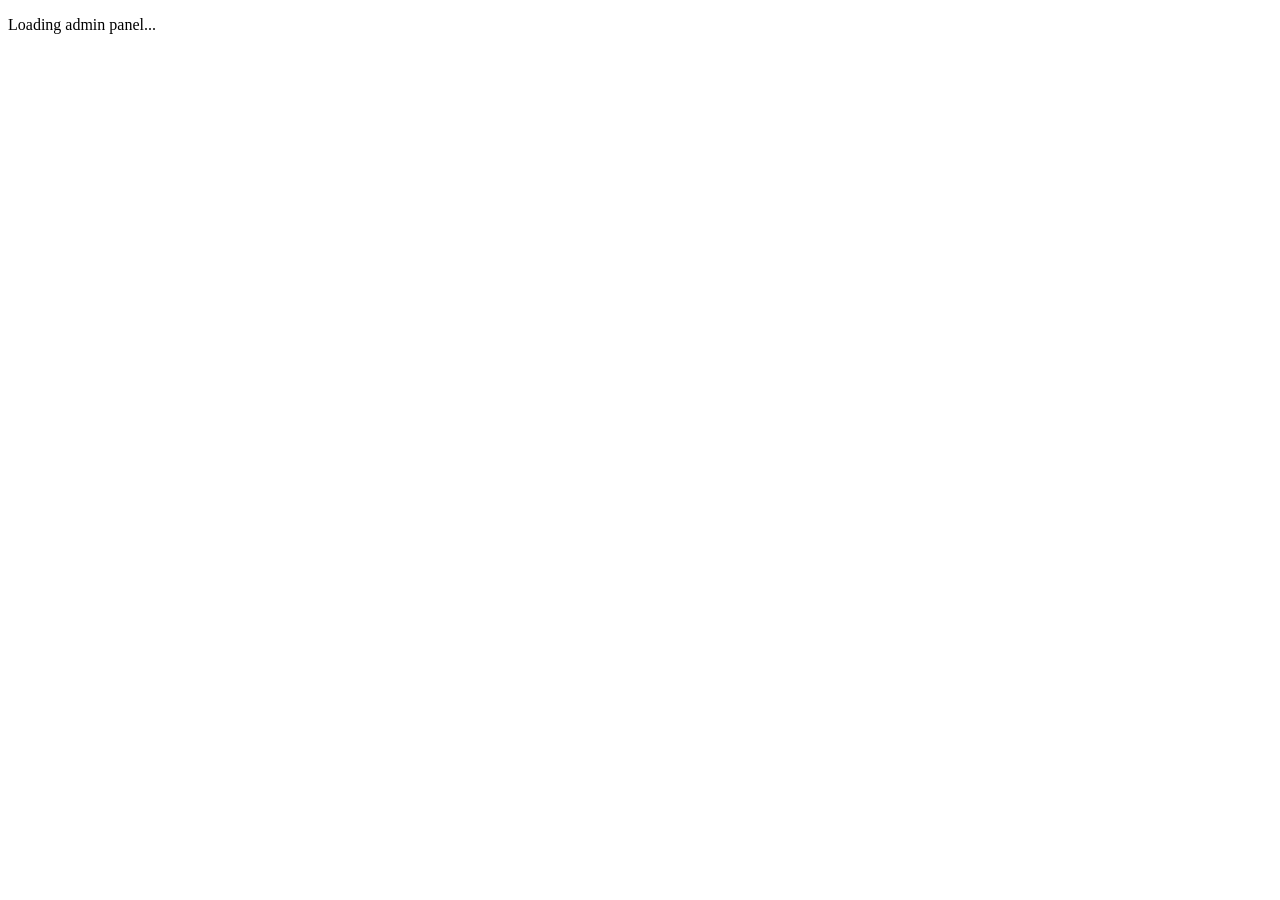
==== admin.html @ 4ca46be7 "Add files via upload" ====
<!DOCTYPE html>
<html lang="en">
<head>
    <meta charset="UTF-8">
    <meta name="viewport" content="width=device-width, initial-scale=1.0">
    <meta name="description" content="UPAY NGO, Nagpur Admin Panel — System Administration">
    <title>Admin Panel — UPAY NGO</title>
    <link rel="stylesheet" href="../css/style.css">
<link rel="icon" type="image/png" href="../assets/upay_logo.png">
</head>
<body>
    <div id="main-content" class="fade-in-up">
        <p style="color:var(--text-muted)">Loading admin panel...</p>
    </div>

    <script src="../js/storage.js"></script>
    <script src="../js/ui.js"></script>
    <script src="../js/app.js"></script>
    <script src="../js/admin.js"></script>
</body>
</html>
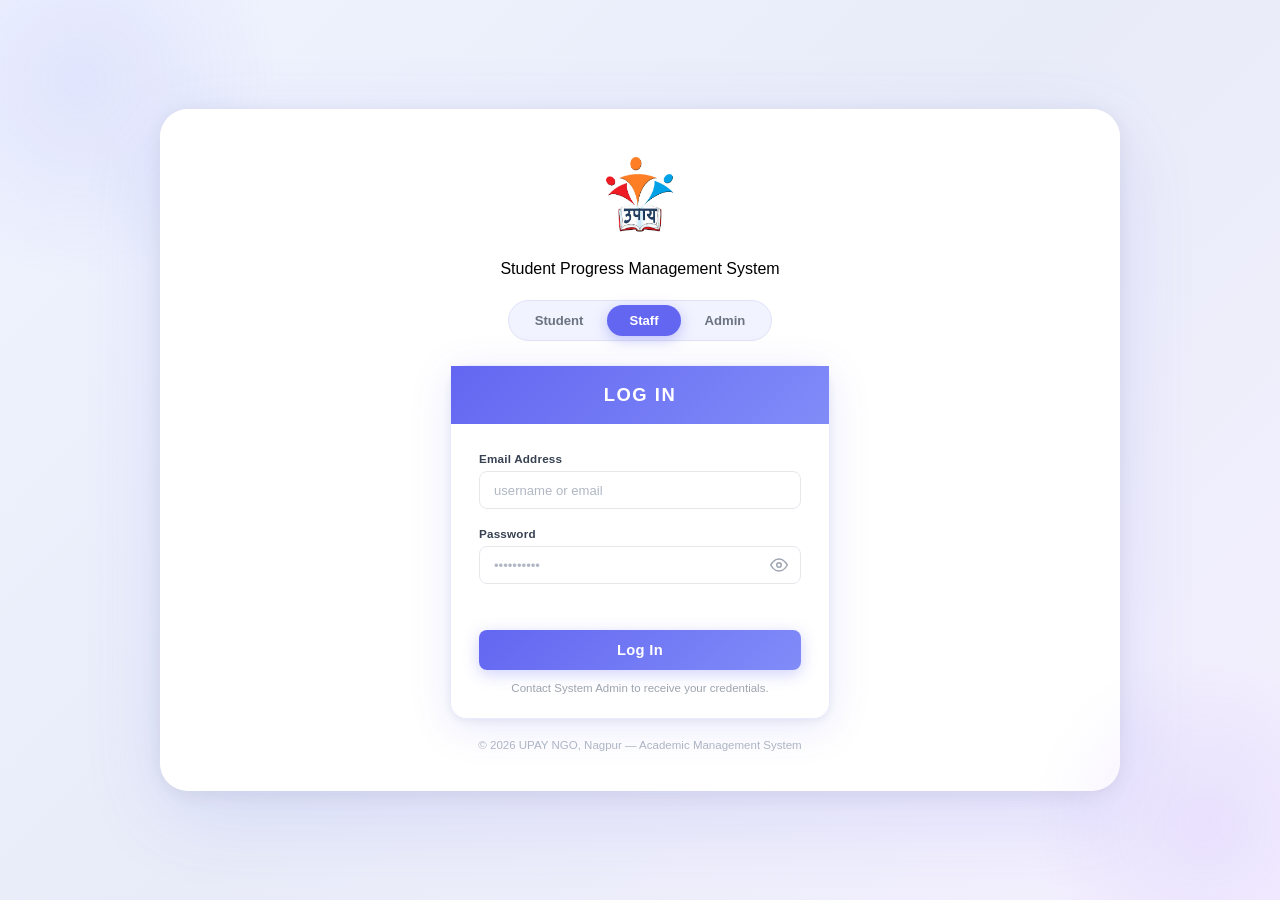
==== commit 92d1c281: "Update" ====
--- a/admin.html
+++ b/admin.html
@@ -1,24 +1,24 @@
-<!DOCTYPE html>
-<html lang="en">
-<head>
-    <meta charset="UTF-8">
-    <meta name="viewport" content="width=device-width, initial-scale=1.0">
-    <meta name="description" content="UPAY NGO, Nagpur Admin Panel — System Administration">
-    <title>Admin Panel — UPAY NGO</title>
-    <link rel="stylesheet" href="../css/style.css">
-<link rel="icon" type="image/png" href="../assets/upay_logo.png">
-</head>
-<body>
-    <div id="main-content" class="fade-in-up">
-        <p style="color:var(--text-muted)">Loading admin panel...</p>
-    </div>
-
-    <script src="../js/storage.js"></script>
-    <script src="../js/ui.js"></script>
-    <script src="../js/app.js"></script>
-    <script src="../js/admin.js"></script>
-</body>
-</html>
+<!DOCTYPE html>
+<html lang="en">
+<head>
+    <meta charset="UTF-8">
+    <meta name="viewport" content="width=device-width, initial-scale=1.0">
+    <meta name="description" content="UPAY NGO, Nagpur Admin Panel — System Administration">
+    <title>Admin Panel — UPAY NGO</title>
+    <link rel="stylesheet" href="css/style.css">
+<link rel="icon" type="image/png" href="assets/upay_logo.png">
+</head>
+<body>
+    <div id="main-content" class="fade-in-up">
+        <p style="color:var(--text-muted)">Loading admin panel...</p>
+    </div>
+
+    <script src="js/storage.js"></script>
+    <script src="js/ui.js"></script>
+    <script src="js/app.js"></script>
+    <script src="js/admin.js"></script>
+</body>
+</html>
 
 
 
--- a/css/style.css
+++ b/css/style.css
@@ -0,0 +1,2339 @@
+@import url('https://fonts.googleapis.com/css2?family=DM+Sans:wght@400;500;600;700&family=Inter:wght@400;500&family=JetBrains+Mono:wght@400;600&display=swap');
+
+:root {
+    --bg-base: #0D1117;
+    --bg-surface: #161B22;
+    --bg-elevated: #1F2937;
+    --border: #30363D;
+    --accent-primary: #3B82F6;
+    --accent-success: #10B981;
+    --accent-warning: #F59E0B;
+    --accent-danger: #EF4444;
+    --accent-purple: #8B5CF6;
+    --text-primary: #F0F6FC;
+    --text-secondary: #8B949E;
+    --text-muted: #484F58;
+    --radius-sm: 6px;
+    --radius-md: 10px;
+    --radius-lg: 16px;
+    --shadow-card: 0 4px 24px rgba(0, 0, 0, 0.4);
+    --transition: all 0.2s ease;
+    --sidebar-width: 240px;
+    --header-height: 60px;
+}
+
+*,
+*::before,
+*::after {
+    box-sizing: border-box;
+    margin: 0;
+    padding: 0;
+}
+
+html {
+    font-size: 15px;
+    scroll-behavior: smooth;
+}
+
+body {
+    font-family: 'Inter', -apple-system, BlinkMacSystemFont, sans-serif;
+    background: var(--bg-base);
+    color: var(--text-primary);
+    line-height: 1.6;
+    min-height: 100vh;
+    overflow-x: hidden;
+}
+
+h1,
+h2,
+h3,
+h4,
+h5,
+h6 {
+    font-family: 'DM Sans', sans-serif;
+    font-weight: 600;
+    line-height: 1.3;
+}
+
+code {
+    font-family: 'JetBrains Mono', monospace;
+    font-size: 0.88em;
+    color: var(--accent-purple);
+}
+
+a {
+    color: var(--accent-primary);
+    text-decoration: none;
+    transition: var(--transition);
+}
+
+a:hover {
+    color: #60a5fa;
+}
+
+img {
+    max-width: 100%;
+}
+
+::-webkit-scrollbar {
+    width: 8px;
+    height: 8px;
+}
+
+::-webkit-scrollbar-track {
+    background: var(--bg-base);
+}
+
+::-webkit-scrollbar-thumb {
+    background: var(--border);
+    border-radius: 4px;
+}
+
+::-webkit-scrollbar-thumb:hover {
+    background: var(--text-muted);
+}
+
+.app-header {
+    position: fixed;
+    top: 0;
+    left: 0;
+    right: 0;
+    z-index: 100;
+    height: var(--header-height);
+    background: var(--bg-surface);
+    border-bottom: 1px solid var(--border);
+    display: flex;
+    align-items: center;
+    justify-content: space-between;
+    padding: 0 20px;
+    gap: 16px;
+}
+
+.header-left {
+    display: flex;
+    align-items: center;
+    gap: 12px;
+}
+
+.header-right {
+    display: flex;
+    align-items: center;
+    gap: 16px;
+}
+
+.header-logo {
+    display: flex;
+    align-items: center;
+    gap: 8px;
+}
+
+.shell-logo-img {
+    height: 32px;
+    width: auto;
+    object-fit: contain;
+}
+
+.logo-text {
+    font-family: 'DM Sans', sans-serif;
+    font-size: 1.1rem;
+    font-weight: 700;
+    color: var(--accent-primary);
+    white-space: nowrap;
+}
+
+.hamburger-btn {
+    display: none;
+    background: none;
+    border: none;
+    color: var(--text-primary);
+    cursor: pointer;
+    width: 36px;
+    height: 36px;
+    border-radius: var(--radius-sm);
+    transition: var(--transition);
+}
+
+.hamburger-btn:hover {
+    background: var(--bg-elevated);
+}
+
+.hamburger-btn svg {
+    width: 22px;
+    height: 22px;
+}
+
+.header-icon-btn {
+    background: none;
+    border: none;
+    color: var(--text-secondary);
+    cursor: pointer;
+    width: 38px;
+    height: 38px;
+    border-radius: var(--radius-sm);
+    display: flex;
+    align-items: center;
+    justify-content: center;
+    position: relative;
+    transition: var(--transition);
+}
+
+.header-icon-btn:hover {
+    background: var(--bg-elevated);
+    color: var(--text-primary);
+}
+
+.header-icon-btn svg {
+    width: 20px;
+    height: 20px;
+}
+
+.notif-dot {
+    position: absolute;
+    top: 6px;
+    right: 6px;
+    width: 8px;
+    height: 8px;
+    background: var(--accent-danger);
+    border-radius: 50%;
+}
+
+.header-user {
+    display: flex;
+    align-items: center;
+    gap: 10px;
+}
+
+.avatar-circle {
+    width: 34px;
+    height: 34px;
+    border-radius: 50%;
+    background: linear-gradient(135deg, var(--accent-primary), var(--accent-purple));
+    display: flex;
+    align-items: center;
+    justify-content: center;
+    font-size: 0.75rem;
+    font-weight: 700;
+    color: #fff;
+    flex-shrink: 0;
+    overflow: hidden;
+}
+
+.avatar-img-round {
+    width: 100%;
+    height: 100%;
+    object-fit: cover;
+}
+
+.header-username {
+    font-weight: 500;
+    font-size: 0.9rem;
+    color: var(--text-primary);
+}
+
+.header-role-badge {
+    font-size: 0.7rem;
+    padding: 2px 8px;
+    border-radius: 12px;
+    background: rgba(59, 130, 246, 0.15);
+    color: var(--accent-primary);
+    font-weight: 600;
+    text-transform: uppercase;
+    letter-spacing: 0.5px;
+}
+
+.btn-logout {
+    display: flex;
+    align-items: center;
+    gap: 6px;
+    background: none;
+    border: 1px solid var(--border);
+    color: var(--text-secondary);
+    padding: 6px 14px;
+    border-radius: var(--radius-sm);
+    cursor: pointer;
+    font-size: 0.85rem;
+    transition: var(--transition);
+}
+
+.btn-logout svg {
+    width: 16px;
+    height: 16px;
+}
+
+.btn-logout:hover {
+    border-color: var(--accent-danger);
+    color: var(--accent-danger);
+    background: rgba(239, 68, 68, 0.1);
+}
+
+.sidebar {
+    position: fixed;
+    top: var(--header-height);
+    left: 0;
+    bottom: 0;
+    width: var(--sidebar-width);
+    background: var(--bg-surface);
+    border-right: 1px solid var(--border);
+    z-index: 90;
+    display: flex;
+    flex-direction: column;
+    transition: width 0.25s ease, transform 0.25s ease;
+    overflow: hidden;
+}
+
+.sidebar-header {
+    padding: 20px 20px 16px;
+    display: flex;
+    align-items: center;
+    gap: 10px;
+    border-bottom: 1px solid var(--border);
+}
+
+.sidebar-header .shell-logo-img {
+    height: 38px;
+}
+
+.sidebar-title {
+    font-family: 'DM Sans', sans-serif;
+    font-size: 1.1rem;
+    font-weight: 700;
+    color: var(--text-primary);
+}
+
+.sidebar-nav {
+    flex: 1;
+    padding: 12px 0;
+    overflow-y: auto;
+}
+
+.nav-item {
+    display: flex;
+    align-items: center;
+    gap: 12px;
+    padding: 11px 20px;
+    color: var(--text-secondary);
+    font-size: 0.9rem;
+    font-weight: 500;
+    border-left: 4px solid transparent;
+    transition: var(--transition);
+    cursor: pointer;
+    text-decoration: none;
+}
+
+.nav-item:hover {
+    background: rgba(59, 130, 246, 0.06);
+    color: var(--text-primary);
+}
+
+.nav-item.active {
+    border-left-color: var(--accent-primary);
+    background: rgba(59, 130, 246, 0.1);
+    color: var(--accent-primary);
+}
+
+.nav-icon {
+    width: 20px;
+    height: 20px;
+    flex-shrink: 0;
+    display: flex;
+}
+
+.nav-icon svg {
+    width: 100%;
+    height: 100%;
+}
+
+.nav-label {
+    white-space: nowrap;
+    overflow: hidden;
+    text-overflow: ellipsis;
+}
+
+.sidebar-footer {
+    padding: 16px 20px;
+    border-top: 1px solid var(--border);
+}
+
+.sidebar-footer-text {
+    font-size: 0.72rem;
+    color: var(--text-muted);
+}
+
+.main-content {
+    margin-left: var(--sidebar-width);
+    margin-top: var(--header-height);
+    padding: 28px 32px;
+    min-height: calc(100vh - var(--header-height));
+    transition: margin-left 0.25s ease;
+}
+
+.btn {
+    display: inline-flex;
+    align-items: center;
+    gap: 8px;
+    padding: 10px 20px;
+    border: none;
+    border-radius: var(--radius-sm);
+    font-family: 'Inter', sans-serif;
+    font-size: 0.88rem;
+    font-weight: 500;
+    cursor: pointer;
+    transition: var(--transition);
+    white-space: nowrap;
+}
+
+.btn svg {
+    width: 16px;
+    height: 16px;
+}
+
+.btn-primary {
+    background: var(--accent-primary);
+    color: #fff;
+}
+
+.btn-primary:hover {
+    background: #2563eb;
+    transform: translateY(-1px);
+    box-shadow: 0 4px 12px rgba(59, 130, 246, 0.3);
+}
+
+.btn-secondary {
+    background: var(--bg-elevated);
+    color: var(--text-primary);
+    border: 1px solid var(--border);
+}
+
+.btn-secondary:hover {
+    background: var(--border);
+}
+
+.btn-success {
+    background: var(--accent-success);
+    color: #fff;
+}
+
+.btn-success:hover {
+    background: #059669;
+}
+
+.btn-danger-outline {
+    background: transparent;
+    border: 1px solid var(--accent-danger);
+    color: var(--accent-danger);
+}
+
+.btn-danger-outline:hover {
+    background: var(--accent-danger);
+    color: #fff;
+}
+
+.btn-danger-solid {
+    background: var(--accent-danger);
+    color: #fff;
+    border: none;
+    padding: 10px 20px;
+    border-radius: var(--radius-sm);
+    cursor: pointer;
+    font-size: 0.88rem;
+    font-weight: 500;
+    transition: var(--transition);
+}
+
+.btn-danger-solid:hover {
+    background: #dc2626;
+}
+
+.btn-sm {
+    padding: 6px 14px;
+    font-size: 0.82rem;
+}
+
+.btn-icon {
+    width: 34px;
+    height: 34px;
+    border: none;
+    border-radius: var(--radius-sm);
+    display: flex;
+    align-items: center;
+    justify-content: center;
+    cursor: pointer;
+    transition: var(--transition);
+    background: transparent;
+}
+
+.btn-icon svg {
+    width: 16px;
+    height: 16px;
+}
+
+.btn-icon-edit {
+    color: var(--accent-primary);
+}
+
+.btn-icon-edit:hover {
+    background: rgba(59, 130, 246, 0.15);
+}
+
+.btn-icon-delete {
+    color: var(--accent-danger);
+}
+
+.btn-icon-delete:hover {
+    background: rgba(239, 68, 68, 0.15);
+}
+
+.form-group {
+    display: flex;
+    flex-direction: column;
+    gap: 6px;
+}
+
+.form-group label {
+    font-size: 0.82rem;
+    font-weight: 500;
+    color: var(--text-secondary);
+}
+
+.required {
+    color: var(--accent-danger);
+}
+
+.form-group input,
+.form-group select,
+.form-group textarea {
+    background: var(--bg-elevated);
+    border: 1px solid var(--border);
+    color: var(--text-primary);
+    padding: 10px 14px;
+    border-radius: var(--radius-sm);
+    font-family: 'Inter', sans-serif;
+    font-size: 0.9rem;
+    transition: var(--transition);
+    outline: none;
+}
+
+.form-group input:focus,
+.form-group select:focus {
+    border-color: var(--accent-primary);
+    box-shadow: 0 0 0 3px rgba(59, 130, 246, 0.2);
+}
+
+.form-group input::placeholder {
+    color: var(--text-muted);
+}
+
+.form-grid {
+    display: grid;
+    grid-template-columns: 1fr 1fr;
+    gap: 16px;
+    margin-bottom: 20px;
+}
+
+.form-grid .full-width {
+    grid-column: span 2;
+}
+
+.input-error {
+    border-color: var(--accent-danger) !important;
+    box-shadow: 0 0 0 3px rgba(239, 68, 68, 0.2) !important;
+}
+
+select {
+    appearance: none;
+    background-image: url("data:image/svg+xml,%3Csvg xmlns='http://www.w3.org/2000/svg' width='12' height='12' viewBox='0 0 12 12'%3E%3Cpath fill='%238B949E' d='M2 4l4 4 4-4'/%3E%3C/svg%3E");
+    background-repeat: no-repeat;
+    background-position: right 12px center;
+    padding-right: 32px;
+    cursor: pointer;
+}
+
+.table-wrapper {
+    overflow-x: auto;
+}
+
+.data-table {
+    width: 100%;
+    border-collapse: collapse;
+    background: var(--bg-surface);
+    border-radius: var(--radius-lg);
+    overflow: hidden;
+    border: 1px solid var(--border);
+}
+
+.data-table thead th {
+    background: var(--bg-elevated);
+    padding: 12px 16px;
+    text-align: left;
+    font-size: 0.78rem;
+    font-weight: 600;
+    text-transform: uppercase;
+    letter-spacing: 0.5px;
+    color: var(--text-secondary);
+    border-bottom: 1px solid var(--border);
+}
+
+.data-table tbody td {
+    padding: 12px 16px;
+    border-bottom: 1px solid var(--border);
+    font-size: 0.9rem;
+    vertical-align: middle;
+}
+
+.data-table tbody tr:nth-child(even) {
+    background: var(--bg-elevated);
+}
+
+.data-table tbody tr:hover {
+    background: rgba(59, 130, 246, 0.08);
+}
+
+.data-table.compact td {
+    padding: 8px 14px;
+    font-size: 0.85rem;
+}
+
+.clickable-row {
+    cursor: pointer;
+}
+
+.actions-cell {
+    display: flex;
+    gap: 4px;
+}
+
+.student-name-cell {
+    display: flex;
+    align-items: center;
+    gap: 10px;
+}
+
+.avatar-sm {
+    width: 30px;
+    height: 30px;
+    border-radius: 50%;
+    flex-shrink: 0;
+    background: linear-gradient(135deg, var(--accent-primary), var(--accent-purple));
+    display: flex;
+    align-items: center;
+    justify-content: center;
+    font-size: 0.72rem;
+    font-weight: 700;
+    color: #fff;
+}
+
+.badge {
+    display: inline-flex;
+    align-items: center;
+    padding: 3px 10px;
+    border-radius: 12px;
+    font-size: 0.75rem;
+    font-weight: 600;
+    letter-spacing: 0.3px;
+}
+
+.badge-success {
+    background: rgba(16, 185, 129, 0.15);
+    color: var(--accent-success);
+}
+
+.badge-primary {
+    background: rgba(59, 130, 246, 0.15);
+    color: var(--accent-primary);
+}
+
+.badge-warning {
+    background: rgba(245, 158, 11, 0.15);
+    color: var(--accent-warning);
+}
+
+.badge-danger {
+    background: rgba(239, 68, 68, 0.15);
+    color: var(--accent-danger);
+}
+
+.badge-info {
+    background: rgba(139, 92, 246, 0.15);
+    color: var(--accent-purple);
+}
+
+.page-header {
+    display: flex;
+    justify-content: space-between;
+    align-items: flex-start;
+    margin-bottom: 24px;
+    flex-wrap: wrap;
+    gap: 16px;
+}
+
+.page-title {
+    font-size: 1.65rem;
+    font-weight: 700;
+    margin-bottom: 2px;
+}
+
+.page-subtitle {
+    font-size: 0.88rem;
+    color: var(--text-secondary);
+}
+
+.filters-bar {
+    display: flex;
+    gap: 12px;
+    margin-bottom: 16px;
+    flex-wrap: wrap;
+    align-items: center;
+}
+
+.filters-bar select {
+    background: var(--bg-elevated);
+    border: 1px solid var(--border);
+    color: var(--text-primary);
+    padding: 10px 36px 10px 14px;
+    border-radius: var(--radius-sm);
+    font-size: 0.88rem;
+    outline: none;
+    cursor: pointer;
+    min-width: 150px;
+    appearance: none;
+    background-image: url("data:image/svg+xml,%3Csvg xmlns='http://www.w3.org/2000/svg' width='12' height='12' viewBox='0 0 12 12'%3E%3Cpath fill='%238B949E' d='M2 4l4 4 4-4'/%3E%3C/svg%3E");
+    background-repeat: no-repeat;
+    background-position: right 12px center;
+}
+
+.search-box {
+    position: relative;
+    flex: 1;
+    min-width: 200px;
+}
+
+.search-box input {
+    width: 100%;
+    padding: 10px 14px 10px 40px;
+    background: var(--bg-elevated);
+    border: 1px solid var(--border);
+    color: var(--text-primary);
+    border-radius: var(--radius-sm);
+    font-size: 0.9rem;
+    outline: none;
+    transition: var(--transition);
+}
+
+.search-box input:focus {
+    border-color: var(--accent-primary);
+    box-shadow: 0 0 0 3px rgba(59, 130, 246, 0.2);
+}
+
+.search-box input::placeholder {
+    color: var(--text-muted);
+}
+
+.search-icon {
+    position: absolute;
+    left: 12px;
+    top: 50%;
+    transform: translateY(-50%);
+    width: 18px;
+    height: 18px;
+    color: var(--text-muted);
+}
+
+.search-icon svg {
+    width: 100%;
+    height: 100%;
+}
+
+.student-count {
+    font-size: 0.82rem;
+    color: var(--text-secondary);
+    margin-bottom: 12px;
+}
+
+.card {
+    background: var(--bg-surface);
+    border: 1px solid var(--border);
+    border-radius: var(--radius-lg);
+    box-shadow: var(--shadow-card);
+    padding: 20px;
+}
+
+.stats-grid {
+    display: grid;
+    grid-template-columns: repeat(4, 1fr);
+    gap: 20px;
+    margin-bottom: 28px;
+}
+
+.stat-card {
+    background: var(--bg-surface);
+    border: 1px solid var(--border);
+    border-radius: var(--radius-lg);
+    padding: 22px;
+    box-shadow: var(--shadow-card);
+    transition: var(--transition);
+    position: relative;
+    overflow: hidden;
+}
+
+.stat-card:hover {
+    transform: translateY(-2px);
+    box-shadow: 0 8px 32px rgba(0, 0, 0, 0.5);
+}
+
+.stat-card::before {
+    content: '';
+    position: absolute;
+    top: 0;
+    left: 0;
+    right: 0;
+    height: 3px;
+}
+
+.stat-card.blue::before {
+    background: var(--accent-primary);
+}
+
+.stat-card.purple::before {
+    background: var(--accent-purple);
+}
+
+.stat-card.green::before {
+    background: var(--accent-success);
+}
+
+.stat-card.amber::before {
+    background: var(--accent-warning);
+}
+
+.stat-icon {
+    width: 42px;
+    height: 42px;
+    border-radius: var(--radius-md);
+    display: flex;
+    align-items: center;
+    justify-content: center;
+    margin-bottom: 14px;
+}
+
+.stat-icon svg {
+    width: 22px;
+    height: 22px;
+}
+
+.stat-card.blue .stat-icon {
+    background: rgba(59, 130, 246, 0.12);
+    color: var(--accent-primary);
+}
+
+.stat-card.purple .stat-icon {
+    background: rgba(139, 92, 246, 0.12);
+    color: var(--accent-purple);
+}
+
+.stat-card.green .stat-icon {
+    background: rgba(16, 185, 129, 0.12);
+    color: var(--accent-success);
+}
+
+.stat-card.amber .stat-icon {
+    background: rgba(245, 158, 11, 0.12);
+    color: var(--accent-warning);
+}
+
+.stat-label {
+    font-size: 0.78rem;
+    color: var(--text-secondary);
+    text-transform: uppercase;
+    letter-spacing: 0.5px;
+    font-weight: 500;
+}
+
+.stat-value {
+    font-size: 1.8rem;
+    font-weight: 700;
+    font-family: 'DM Sans', sans-serif;
+    margin: 4px 0;
+}
+
+.charts-grid {
+    display: grid;
+    grid-template-columns: 1fr 1fr;
+    gap: 20px;
+    margin-bottom: 28px;
+}
+
+.chart-card {
+    background: var(--bg-surface);
+    border: 1px solid var(--border);
+    border-radius: var(--radius-lg);
+    padding: 20px;
+    box-shadow: var(--shadow-card);
+}
+
+.chart-card h3 {
+    font-size: 1rem;
+    margin-bottom: 16px;
+    font-weight: 600;
+}
+
+.chart-container {
+    position: relative;
+    width: 100%;
+}
+
+.chart-container canvas {
+    max-height: 280px;
+}
+
+.dashboard-bottom {
+    display: grid;
+    grid-template-columns: 1.3fr 1fr;
+    gap: 20px;
+}
+
+.section-title {
+    font-size: 1.05rem;
+    font-weight: 600;
+    margin-bottom: 16px;
+}
+
+.activity-list {
+    list-style: none;
+}
+
+.activity-item {
+    display: flex;
+    gap: 12px;
+    padding: 10px 0;
+    border-bottom: 1px solid var(--border);
+    font-size: 0.88rem;
+}
+
+.activity-item:last-child {
+    border-bottom: none;
+}
+
+.activity-dot {
+    width: 8px;
+    height: 8px;
+    border-radius: 50%;
+    background: var(--accent-primary);
+    margin-top: 7px;
+    flex-shrink: 0;
+}
+
+.activity-msg {
+    color: var(--text-primary);
+    flex: 1;
+}
+
+.activity-time {
+    color: var(--text-muted);
+    font-size: 0.78rem;
+    white-space: nowrap;
+}
+
+.modal-overlay {
+    position: fixed;
+    inset: 0;
+    z-index: 200;
+    background: rgba(0, 0, 0, 0.6);
+    backdrop-filter: blur(4px);
+    display: flex;
+    align-items: center;
+    justify-content: center;
+    opacity: 0;
+    transition: opacity 0.2s ease;
+    padding: 20px;
+}
+
+.modal-overlay.show {
+    opacity: 1;
+}
+
+.modal {
+    background: var(--bg-surface);
+    border: 1px solid var(--border);
+    border-radius: var(--radius-lg);
+    width: 100%;
+    max-width: 560px;
+    max-height: 90vh;
+    overflow-y: auto;
+    box-shadow: 0 24px 64px rgba(0, 0, 0, 0.5);
+    transform: translateY(20px);
+    transition: transform 0.25s ease;
+}
+
+.modal-overlay.show .modal {
+    transform: translateY(0);
+}
+
+.modal-header {
+    display: flex;
+    justify-content: space-between;
+    align-items: center;
+    padding: 20px 24px;
+    border-bottom: 1px solid var(--border);
+}
+
+.modal-title {
+    font-size: 1.1rem;
+    font-weight: 600;
+}
+
+.modal-close-btn {
+    width: 32px;
+    height: 32px;
+    border: none;
+    background: none;
+    color: var(--text-secondary);
+    cursor: pointer;
+    border-radius: var(--radius-sm);
+    display: flex;
+    align-items: center;
+    justify-content: center;
+    transition: var(--transition);
+}
+
+.modal-close-btn:hover {
+    background: var(--bg-elevated);
+    color: var(--text-primary);
+}
+
+.modal-close-btn svg {
+    width: 18px;
+    height: 18px;
+}
+
+.modal-body {
+    padding: 24px;
+}
+
+.modal-actions {
+    display: flex;
+    justify-content: flex-end;
+    gap: 10px;
+    margin-top: 20px;
+    padding-top: 16px;
+    border-top: 1px solid var(--border);
+}
+
+.toast-container {
+    position: fixed;
+    top: 76px;
+    right: 20px;
+    z-index: 300;
+    display: flex;
+    flex-direction: column;
+    gap: 8px;
+}
+
+.toast {
+    display: flex;
+    align-items: center;
+    gap: 10px;
+    padding: 12px 20px;
+    border-radius: var(--radius-md);
+    background: var(--bg-elevated);
+    border: 1px solid var(--border);
+    box-shadow: 0 8px 24px rgba(0, 0, 0, 0.3);
+    font-size: 0.88rem;
+    min-width: 280px;
+    transform: translateX(120%);
+    transition: transform 0.3s ease, opacity 0.3s ease;
+    opacity: 0;
+}
+
+.toast.show {
+    transform: translateX(0);
+    opacity: 1;
+}
+
+.toast.hide {
+    transform: translateX(120%);
+    opacity: 0;
+}
+
+.toast-icon {
+    width: 20px;
+    height: 20px;
+    flex-shrink: 0;
+}
+
+.toast-icon svg {
+    width: 100%;
+    height: 100%;
+}
+
+.toast-success {
+    border-left: 4px solid var(--accent-success);
+}
+
+.toast-success .toast-icon {
+    color: var(--accent-success);
+}
+
+.toast-error {
+    border-left: 4px solid var(--accent-danger);
+}
+
+.toast-error .toast-icon {
+    color: var(--accent-danger);
+}
+
+.toast-warning {
+    border-left: 4px solid var(--accent-warning);
+}
+
+.toast-warning .toast-icon {
+    color: var(--accent-warning);
+}
+
+.toast-info {
+    border-left: 4px solid var(--accent-primary);
+}
+
+.toast-info .toast-icon {
+    color: var(--accent-primary);
+}
+
+
+.login-wrapper {
+    min-height: 100vh;
+    display: flex;
+    background: #e5e7eb;
+    align-items: center;
+    justify-content: center;
+    padding: 20px;
+}
+
+.login-split {
+    display: flex;
+    width: 100%;
+    max-width: 1100px;
+    background: #fff;
+    border-radius: 20px;
+    box-shadow: 0 10px 40px rgba(0, 0, 0, 0.1);
+    overflow: hidden;
+    min-height: 600px;
+}
+
+.login-left {
+    flex: 1;
+    background: #f3f4f6;
+    display: flex;
+    align-items: center;
+    justify-content: center;
+    border-right: 1px solid #e5e7eb;
+}
+
+.login-left img {
+    width: 100%;
+    height: 100%;
+    object-fit: cover;
+}
+
+.login-right {
+    flex: 1;
+    display: flex;
+    flex-direction: column;
+    padding: 40px;
+    background: #fff;
+    align-items: center;
+    justify-content: center;
+}
+
+.login-branding {
+    text-align: center;
+    margin-bottom: 30px;
+}
+
+.login-branding h1 {
+    font-size: 1.5rem;
+    color: #4f46e5;
+    font-family: 'DM Sans', sans-serif;
+    margin-bottom: 4px;
+}
+
+.login-branding p {
+    font-size: 0.9rem;
+    color: #6b7280;
+}
+
+.role-tabs-container {
+    display: flex;
+    justify-content: center;
+    margin-bottom: 24px;
+}
+
+.role-tabs {
+    display: inline-flex;
+    background: #fff;
+    border-radius: 30px;
+    border: 1px solid #e5e7eb;
+    overflow: hidden;
+}
+
+.role-tab {
+    padding: 8px 24px;
+    background: transparent;
+    border: none;
+    cursor: pointer;
+    font-size: 0.88rem;
+    font-weight: 600;
+    color: #6b7280;
+    transition: all 0.3s ease;
+    border-radius: 30px;
+    margin: 2px;
+}
+
+.role-tab.active {
+    background: #4f46e5;
+    color: #fff;
+}
+
+.login-card {
+    width: 100%;
+    max-width: 400px;
+    border-radius: 12px;
+    border: 1px solid #e5e7eb;
+    box-shadow: 0 4px 12px rgba(0, 0, 0, 0.05);
+    overflow: hidden;
+    background: #fff;
+}
+
+.login-card-header {
+    background: #4f46e5;
+    color: #fff;
+    padding: 16px;
+    text-align: center;
+}
+
+.login-card-header h2 {
+    margin: 0;
+    font-size: 1.1rem;
+    font-weight: 600;
+    letter-spacing: 0.5px;
+}
+
+.login-card-body {
+    padding: 30px 24px;
+}
+
+.form-group-custom {
+    margin-bottom: 16px;
+    display: flex;
+    flex-direction: column;
+    gap: 6px;
+}
+
+.form-group-custom label {
+    font-size: 0.8rem;
+    color: #4f46e5;
+    font-weight: 500;
+}
+
+.form-group-custom input,
+.form-group-custom select {
+    width: 100%;
+    padding: 10px 14px;
+    border: 1px solid #c7d2fe;
+    border-radius: 6px;
+    font-size: 0.9rem;
+    color: #1f2937;
+    outline: none;
+    transition: all 0.2s;
+    background: #fff;
+}
+
+.form-group-custom input:focus,
+.form-group-custom select:focus {
+    border-color: #4f46e5;
+    box-shadow: 0 0 0 2px rgba(79, 70, 229, 0.1);
+}
+
+.password-wrapper {
+    position: relative;
+}
+
+.toggle-password-custom {
+    position: absolute;
+    right: 12px;
+    top: 50%;
+    transform: translateY(-50%);
+    background: none;
+    border: none;
+    color: #9ca3af;
+    cursor: pointer;
+    width: 18px;
+    height: 18px;
+}
+
+.toggle-password-custom svg {
+    width: 100%;
+    height: 100%;
+}
+
+.forgot-link {
+    text-align: left;
+    margin-bottom: 20px;
+}
+
+.forgot-link a {
+    font-size: 0.75rem;
+    color: #4f46e5;
+    font-weight: 500;
+}
+
+.login-btn-custom {
+    width: 100%;
+    padding: 12px;
+    background: #4f46e5;
+    color: #fff;
+    border: none;
+    border-radius: 6px;
+    font-size: 0.95rem;
+    font-weight: 600;
+    cursor: pointer;
+    transition: all 0.2s;
+}
+
+.login-btn-custom:hover {
+    background: #4338ca;
+}
+
+.login-error {
+    color: #ef4444;
+    font-size: 0.82rem;
+    text-align: center;
+    margin-bottom: 12px;
+    min-height: 18px;
+}
+
+.login-footer {
+    text-align: center;
+    margin-top: 30px;
+    font-size: 0.75rem;
+    color: #9ca3af;
+}
+
+.form-row-custom {
+    display: flex;
+    gap: 10px;
+}
+
+.form-row-custom select {
+    flex: 1;
+}
+
+.student-login-info {
+    font-size: 0.8rem;
+    color: #6b7280;
+    margin-bottom: 16px;
+    text-align: center;
+}
+
+.login-hint {
+    text-align: center;
+    font-size: 0.75rem;
+    color: #9ca3af;
+    margin-top: 12px;
+}
+
+.login-hint code {
+    background: #f3f4f6;
+    padding: 2px 6px;
+    border-radius: 4px;
+    color: #4f46e5;
+}
+
+@keyframes shake {
+
+    0%,
+    100% {
+        transform: translateX(0);
+    }
+
+    20%,
+    60% {
+        transform: translateX(-6px);
+    }
+
+    40%,
+    80% {
+        transform: translateX(6px);
+    }
+}
+
+.login-card.shake {
+    animation: shake 0.4s ease;
+}
+
+@media (max-width: 800px) {
+    .login-split {
+        flex-direction: column;
+    }
+
+    .login-left {
+        display: none;
+    }
+
+    .login-right {
+        padding: 20px;
+    }
+}
+
+.tab-bar {
+    display: flex;
+    gap: 0;
+    margin-bottom: 20px;
+    border-bottom: 2px solid var(--border);
+}
+
+.tab-btn {
+    padding: 10px 20px;
+    background: none;
+    border: none;
+    border-bottom: 2px solid transparent;
+    color: var(--text-secondary);
+    font-size: 0.9rem;
+    font-weight: 500;
+    cursor: pointer;
+    transition: var(--transition);
+    margin-bottom: -2px;
+    font-family: 'Inter', sans-serif;
+}
+
+.tab-btn:hover {
+    color: var(--text-primary);
+}
+
+.tab-btn.active {
+    color: var(--accent-primary);
+    border-bottom-color: var(--accent-primary);
+}
+
+.attendance-controls {
+    margin-bottom: 20px;
+}
+
+.controls-row {
+    display: flex;
+    gap: 16px;
+    align-items: flex-end;
+    flex-wrap: wrap;
+}
+
+.controls-row .form-group {
+    min-width: 140px;
+}
+
+.controls-row .form-group input,
+.controls-row .form-group select {
+    background: var(--bg-elevated);
+    border: 1px solid var(--border);
+    color: var(--text-primary);
+    padding: 10px 14px;
+    border-radius: var(--radius-sm);
+    font-size: 0.9rem;
+    outline: none;
+    width: 100%;
+}
+
+.attendance-actions {
+    display: flex;
+    justify-content: space-between;
+    align-items: center;
+    margin-bottom: 16px;
+    flex-wrap: wrap;
+    gap: 12px;
+}
+
+.att-stats {
+    display: flex;
+    gap: 16px;
+}
+
+.att-stat {
+    font-size: 0.88rem;
+    font-weight: 500;
+}
+
+.att-stat.present {
+    color: var(--accent-success);
+}
+
+.att-stat.absent {
+    color: var(--accent-danger);
+}
+
+.att-stat.total {
+    color: var(--text-secondary);
+}
+
+.att-bulk-actions {
+    display: flex;
+    gap: 8px;
+    flex-wrap: wrap;
+}
+
+.status-toggle {
+    padding: 6px 16px;
+    border-radius: 20px;
+    border: none;
+    font-size: 0.82rem;
+    font-weight: 600;
+    cursor: pointer;
+    transition: var(--transition);
+}
+
+.status-present {
+    background: rgba(16, 185, 129, 0.15);
+    color: var(--accent-success);
+}
+
+.status-present:hover {
+    background: rgba(16, 185, 129, 0.25);
+}
+
+.status-absent {
+    background: rgba(239, 68, 68, 0.15);
+    color: var(--accent-danger);
+}
+
+.status-absent:hover {
+    background: rgba(239, 68, 68, 0.25);
+}
+
+.status-pill {
+    padding: 3px 12px;
+    border-radius: 12px;
+    font-size: 0.78rem;
+    font-weight: 600;
+}
+
+.history-list {
+    display: flex;
+    flex-direction: column;
+    gap: 8px;
+}
+
+.accordion-item {
+    overflow: hidden;
+}
+
+.accordion-header {
+    display: flex;
+    justify-content: space-between;
+    align-items: center;
+    padding: 14px 20px;
+    cursor: pointer;
+    transition: var(--transition);
+}
+
+.accordion-header:hover {
+    background: rgba(59, 130, 246, 0.05);
+}
+
+.acc-info {
+    display: flex;
+    align-items: center;
+    gap: 12px;
+}
+
+.acc-stats {
+    display: flex;
+    align-items: center;
+    gap: 12px;
+    font-size: 0.85rem;
+    color: var(--text-secondary);
+}
+
+.acc-arrow {
+    transition: transform 0.2s ease;
+}
+
+.accordion-body {
+    padding: 0 20px 16px;
+}
+
+.progress-bar-mini {
+    width: 80px;
+    height: 6px;
+    background: var(--bg-elevated);
+    border-radius: 3px;
+    overflow: hidden;
+}
+
+.progress-fill {
+    height: 100%;
+    border-radius: 3px;
+    transition: width 0.3s ease;
+}
+
+.progress-bar-lg {
+    width: 100%;
+    height: 10px;
+    background: var(--bg-elevated);
+    border-radius: 5px;
+    overflow: hidden;
+}
+
+.pct-cell {
+    display: flex;
+    align-items: center;
+    gap: 10px;
+}
+
+
+.subjects-section {
+    margin-bottom: 16px;
+}
+
+.subjects-header {
+    display: flex;
+    justify-content: space-between;
+    align-items: center;
+    margin-bottom: 12px;
+}
+
+.subjects-header h4 {
+    font-size: 0.95rem;
+}
+
+.subjects-table-header {
+    display: grid;
+    grid-template-columns: 1fr 100px 100px 40px;
+    gap: 8px;
+    padding: 8px 0;
+    font-size: 0.78rem;
+    color: var(--text-secondary);
+    text-transform: uppercase;
+    letter-spacing: 0.5px;
+    font-weight: 600;
+}
+
+.subject-row {
+    display: grid;
+    grid-template-columns: 1fr 100px 100px 40px;
+    gap: 8px;
+    margin-bottom: 8px;
+    align-items: center;
+}
+
+.subject-row input {
+    background: var(--bg-elevated);
+    border: 1px solid var(--border);
+    color: var(--text-primary);
+    padding: 8px 12px;
+    border-radius: var(--radius-sm);
+    font-size: 0.88rem;
+    outline: none;
+    transition: var(--transition);
+    font-family: 'Inter', sans-serif;
+}
+
+.subject-row input:focus {
+    border-color: var(--accent-primary);
+}
+
+.calc-panel {
+    display: flex;
+    gap: 24px;
+    padding: 16px 20px;
+    background: var(--bg-elevated);
+    border-radius: var(--radius-md);
+    margin-top: 16px;
+    align-items: center;
+    justify-content: center;
+}
+
+.calc-item {
+    display: flex;
+    flex-direction: column;
+    align-items: center;
+    gap: 4px;
+}
+
+.calc-label {
+    font-size: 0.75rem;
+    color: var(--text-secondary);
+    text-transform: uppercase;
+    letter-spacing: 0.5px;
+}
+
+.calc-value {
+    font-size: 1rem;
+    font-weight: 600;
+    font-family: 'JetBrains Mono', monospace;
+}
+
+.calc-big {
+    font-size: 1.5rem;
+    color: var(--accent-primary);
+}
+
+.calc-highlight {
+    padding: 0 24px;
+    border-left: 1px solid var(--border);
+    border-right: 1px solid var(--border);
+}
+
+.reports-layout {
+    display: grid;
+    grid-template-columns: 1fr 2fr;
+    gap: 24px;
+    min-height: calc(100vh - var(--header-height) - 120px);
+}
+
+.student-list-panel {
+    background: var(--bg-surface);
+    border: 1px solid var(--border);
+    border-radius: var(--radius-lg);
+    padding: 20px;
+    overflow-y: auto;
+    max-height: calc(100vh - var(--header-height) - 120px);
+}
+
+.student-list-panel h3 {
+    font-size: 1rem;
+    margin-bottom: 12px;
+}
+
+.student-list-search {
+    width: 100%;
+    padding: 10px 14px;
+    background: var(--bg-elevated);
+    border: 1px solid var(--border);
+    color: var(--text-primary);
+    border-radius: var(--radius-sm);
+    font-size: 0.88rem;
+    outline: none;
+    margin-bottom: 12px;
+}
+
+.student-list-search:focus {
+    border-color: var(--accent-primary);
+}
+
+.student-list {
+    list-style: none;
+}
+
+.student-list-item {
+    display: flex;
+    align-items: center;
+    gap: 10px;
+    padding: 10px 12px;
+    border-radius: var(--radius-sm);
+    cursor: pointer;
+    transition: var(--transition);
+    margin-bottom: 2px;
+}
+
+.student-list-item:hover {
+    background: rgba(59, 130, 246, 0.08);
+}
+
+.student-list-item.active {
+    background: rgba(59, 130, 246, 0.15);
+    color: var(--accent-primary);
+}
+
+.student-list-item .meta {
+    font-size: 0.78rem;
+    color: var(--text-secondary);
+}
+
+.report-panel {
+    background: var(--bg-surface);
+    border: 1px solid var(--border);
+    border-radius: var(--radius-lg);
+    padding: 32px;
+    overflow-y: auto;
+    max-height: calc(100vh - var(--header-height) - 120px);
+}
+
+.report-card {
+    max-width: 800px;
+    margin: 0 auto;
+}
+
+.report-header {
+    text-align: center;
+    margin-bottom: 28px;
+    padding-bottom: 20px;
+    border-bottom: 2px solid var(--border);
+}
+
+.report-school-name {
+    font-size: 1.5rem;
+    font-weight: 700;
+    color: var(--accent-primary);
+    margin-bottom: 4px;
+}
+
+.report-school-sub {
+    font-size: 0.82rem;
+    color: var(--text-secondary);
+    margin-bottom: 16px;
+}
+
+.report-student-info {
+    display: flex;
+    align-items: center;
+    gap: 20px;
+    justify-content: center;
+    flex-wrap: wrap;
+}
+
+.report-avatar {
+    width: 64px;
+    height: 64px;
+    border-radius: 50%;
+    background: linear-gradient(135deg, var(--accent-primary), var(--accent-purple));
+    display: flex;
+    align-items: center;
+    justify-content: center;
+    font-size: 1.3rem;
+    font-weight: 700;
+    color: #fff;
+}
+
+.report-details {
+    text-align: left;
+}
+
+.report-details h2 {
+    font-size: 1.2rem;
+    margin-bottom: 4px;
+}
+
+.report-details-grid {
+    display: flex;
+    gap: 20px;
+    flex-wrap: wrap;
+    font-size: 0.85rem;
+    color: var(--text-secondary);
+}
+
+.report-section {
+    margin-bottom: 28px;
+}
+
+.report-section-title {
+    font-size: 1.05rem;
+    font-weight: 600;
+    margin-bottom: 14px;
+    padding-bottom: 8px;
+    border-bottom: 1px solid var(--border);
+    display: flex;
+    align-items: center;
+    gap: 8px;
+}
+
+.report-summary-grid {
+    display: grid;
+    grid-template-columns: repeat(auto-fit, minmax(150px, 1fr));
+    gap: 16px;
+}
+
+.report-summary-card {
+    text-align: center;
+    padding: 18px;
+    background: var(--bg-elevated);
+    border-radius: var(--radius-md);
+    border: 1px solid var(--border);
+}
+
+.report-summary-card .value {
+    font-size: 1.6rem;
+    font-weight: 700;
+    margin-bottom: 2px;
+}
+
+.report-summary-card .label {
+    font-size: 0.78rem;
+    color: var(--text-secondary);
+    text-transform: uppercase;
+    letter-spacing: 0.5px;
+}
+
+.report-remarks {
+    padding: 16px 20px;
+    background: var(--bg-elevated);
+    border-radius: var(--radius-md);
+    border-left: 4px solid var(--accent-primary);
+    font-style: italic;
+    color: var(--text-secondary);
+    font-size: 0.92rem;
+}
+
+.report-placeholder {
+    text-align: center;
+    padding: 60px 20px;
+    color: var(--text-secondary);
+}
+
+.report-placeholder svg {
+    width: 64px;
+    height: 64px;
+    margin-bottom: 16px;
+    color: var(--text-muted);
+}
+
+.empty-state {
+    text-align: center;
+    padding: 60px 20px;
+}
+
+.empty-icon {
+    width: 64px;
+    height: 64px;
+    margin: 0 auto 16px;
+    color: var(--text-muted);
+}
+
+.empty-icon svg {
+    width: 100%;
+    height: 100%;
+}
+
+.empty-state h3 {
+    margin-bottom: 8px;
+    color: var(--text-secondary);
+}
+
+.empty-state p {
+    color: var(--text-muted);
+    margin-bottom: 20px;
+    font-size: 0.9rem;
+}
+
+.settings-grid {
+    display: grid;
+    grid-template-columns: 1fr 1fr;
+    gap: 20px;
+}
+
+.settings-card {
+    display: flex;
+    flex-direction: column;
+}
+
+.settings-stats {
+    display: flex;
+    flex-direction: column;
+    gap: 0;
+}
+
+.settings-stat-item {
+    display: flex;
+    justify-content: space-between;
+    align-items: center;
+    padding: 12px 0;
+    border-bottom: 1px solid var(--border);
+}
+
+.settings-stat-item:last-child {
+    border-bottom: none;
+}
+
+.settings-stat-label {
+    color: var(--text-secondary);
+    font-size: 0.88rem;
+}
+
+.settings-stat-value {
+    font-weight: 600;
+    font-family: 'JetBrains Mono', monospace;
+    font-size: 0.95rem;
+}
+
+.settings-actions {
+    display: flex;
+    gap: 10px;
+    flex-wrap: wrap;
+    margin-bottom: 12px;
+}
+
+.settings-note {
+    display: flex;
+    align-items: flex-start;
+    gap: 8px;
+    padding: 10px 14px;
+    background: rgba(245, 158, 11, 0.06);
+    border: 1px solid rgba(245, 158, 11, 0.2);
+    border-radius: var(--radius-sm);
+    font-size: 0.82rem;
+    color: var(--text-secondary);
+    line-height: 1.5;
+    margin-top: 4px;
+}
+
+.credentials-display {
+    display: flex;
+    flex-direction: column;
+    gap: 10px;
+}
+
+.credential-row {
+    display: flex;
+    align-items: center;
+    gap: 12px;
+    padding: 10px 14px;
+    background: var(--bg-elevated);
+    border-radius: var(--radius-sm);
+    font-size: 0.88rem;
+}
+
+.credential-row code {
+    background: rgba(139, 92, 246, 0.1);
+    padding: 2px 6px;
+    border-radius: 3px;
+}
+
+.text-success {
+    color: var(--accent-success);
+}
+
+.text-danger {
+    color: var(--accent-danger);
+}
+
+.text-warning {
+    color: var(--accent-warning);
+}
+
+.text-primary {
+    color: var(--accent-primary);
+}
+
+.text-center {
+    text-align: center;
+}
+
+.mb-20 {
+    margin-bottom: 20px;
+}
+
+@media (max-width: 1200px) {
+    .stats-grid {
+        grid-template-columns: repeat(2, 1fr);
+    }
+
+    .charts-grid {
+        grid-template-columns: 1fr;
+    }
+
+    .dashboard-bottom {
+        grid-template-columns: 1fr;
+    }
+}
+
+@media (max-width: 900px) {
+    .sidebar {
+        width: 68px;
+    }
+
+    .sidebar .nav-label,
+    .sidebar-title,
+    .sidebar-footer-text {
+        display: none;
+    }
+
+    .sidebar-header {
+        justify-content: center;
+        padding: 16px 8px;
+    }
+
+    .nav-item {
+        justify-content: center;
+        padding: 12px 8px;
+        border-left-width: 3px;
+    }
+
+    .main-content {
+        margin-left: 68px;
+        padding: 20px;
+    }
+
+    .hamburger-btn {
+        display: flex;
+        align-items: center;
+        justify-content: center;
+    }
+
+    .header-username,
+    .header-role-badge {
+        display: none;
+    }
+
+    .btn-logout span {
+        display: none;
+    }
+
+    .reports-layout {
+        grid-template-columns: 1fr;
+    }
+
+    .settings-grid {
+        grid-template-columns: 1fr;
+    }
+}
+
+@media (max-width: 600px) {
+    .sidebar {
+        transform: translateX(-100%);
+        width: var(--sidebar-width);
+        z-index: 95;
+    }
+
+    .sidebar.collapsed {
+        transform: translateX(0);
+    }
+
+    body.sidebar-collapsed::before {
+        content: '';
+        position: fixed;
+        inset: 0;
+        background: rgba(0, 0, 0, 0.4);
+        z-index: 94;
+    }
+
+    .main-content {
+        margin-left: 0;
+        padding: 16px;
+    }
+
+    .stats-grid {
+        grid-template-columns: 1fr;
+    }
+
+    .page-header {
+        flex-direction: column;
+    }
+
+    .form-grid {
+        grid-template-columns: 1fr;
+    }
+
+    .form-grid .full-width {
+        grid-column: span 1;
+    }
+
+    .controls-row {
+        flex-direction: column;
+    }
+
+    .attendance-actions {
+        flex-direction: column;
+    }
+
+    .filters-bar {
+        flex-direction: column;
+    }
+
+    .filters-bar select {
+        width: 100%;
+    }
+
+    .reports-layout {
+        grid-template-columns: 1fr;
+    }
+
+    .settings-grid {
+        grid-template-columns: 1fr;
+    }
+
+    .subjects-table-header,
+    .subject-row {
+        grid-template-columns: 1fr 70px 70px 34px;
+    }
+
+    .calc-panel {
+        flex-direction: column;
+        gap: 12px;
+    }
+
+    .calc-highlight {
+        padding: 12px 0;
+        border-left: none;
+        border-right: none;
+        border-top: 1px solid var(--border);
+        border-bottom: 1px solid var(--border);
+    }
+
+    .form-row-login {
+        flex-direction: column;
+        gap: 12px;
+    }
+}
+
+@media print {
+    body {
+        background: #fff !important;
+        color: #000 !important;
+    }
+
+    .app-header,
+    .sidebar,
+    .student-list-panel,
+    .btn,
+    .toast-container,
+    .page-header,
+    .no-print,
+    .tab-bar,
+    .filters-bar {
+        display: none !important;
+    }
+
+    .main-content {
+        margin: 0 !important;
+        padding: 20mm !important;
+    }
+
+    .report-panel {
+        border: none !important;
+        box-shadow: none !important;
+        background: #fff !important;
+        max-height: none !important;
+    }
+
+    .report-card {
+        color: #000;
+    }
+
+    .report-card * {
+        color: #000 !important;
+        border-color: #ccc !important;
+    }
+
+    .report-header {
+        border-bottom-color: #000 !important;
+    }
+
+    .report-school-name {
+        color: #000 !important;
+    }
+
+    .data-table {
+        border-color: #ccc !important;
+    }
+
+    .data-table th {
+        background: #eee !important;
+        color: #000 !important;
+    }
+
+    .data-table td {
+        border-color: #ccc !important;
+    }
+
+    .badge {
+        border: 1px solid #999 !important;
+        background: #eee !important;
+        color: #000 !important;
+    }
+
+    .report-summary-card {
+        background: #f5f5f5 !important;
+        border-color: #ccc !important;
+    }
+
+    .report-remarks {
+        background: #f5f5f5 !important;
+        border-left-color: #333 !important;
+    }
+
+    .progress-bar-lg,
+    .progress-bar-mini {
+        background: #ddd !important;
+    }
+
+    .progress-fill {
+        background: #333 !important;
+    }
+}
+
+/* ==================== ANIMATIONS & UX ENHANCEMENTS ==================== */
+@keyframes fadeInUp {
+    from { opacity: 0; transform: translateY(20px); }
+    to { opacity: 1; transform: translateY(0); }
+}
+
+.fade-in-up {
+    animation: fadeInUp 0.6s cubic-bezier(0.16, 1, 0.3, 1) forwards;
+    opacity: 0;
+}
+
+.delay-100 { animation-delay: 100ms; }
+.delay-200 { animation-delay: 200ms; }
+.delay-300 { animation-delay: 300ms; }
+.delay-400 { animation-delay: 400ms; }
+.delay-500 { animation-delay: 500ms; }
+.delay-600 { animation-delay: 600ms; }
+.delay-700 { animation-delay: 700ms; }
+.delay-800 { animation-delay: 800ms; }
+
+.hover-lift {
+    transition: transform 0.3s cubic-bezier(0.175, 0.885, 0.32, 1.275), box-shadow 0.3s ease;
+}
+.hover-lift:hover {
+    transform: translateY(-4px);
+    box-shadow: 0 12px 28px rgba(0,0,0,0.6);
+}
+
+.pulse-on-hover {
+    transition: transform 0.2s ease, box-shadow 0.2s ease;
+}
+.pulse-on-hover:hover {
+    transform: scale(1.05);
+    box-shadow: 0 0 12px rgba(59, 130, 246, 0.4);
+}
+
+.table-row-hover {
+    transition: background-color 0.2s ease, transform 0.2s ease;
+}
+.table-row-hover:hover {
+    background-color: rgba(59, 130, 246, 0.08) !important;
+    transform: scale(1.01);
+}
+
+.glow {
+    box-shadow: 0 0 12px rgba(139, 92, 246, 0.4);
+}
+
+.glow-text {
+    text-shadow: 0 0 8px rgba(239, 68, 68, 0.4);
+}
+
+@keyframes bounceIn {
+    0% { transform: scale(0.9); opacity: 0; }
+    50% { transform: scale(1.02); opacity: 1; }
+    100% { transform: scale(1); opacity: 1; }
+}
+.bounce-in {
+    animation: bounceIn 0.8s cubic-bezier(0.16, 1, 0.3, 1) forwards;
+}
+
+@keyframes pulseDanger {
+    0% { box-shadow: 0 0 0 0 rgba(239, 68, 68, 0.4); }
+    70% { box-shadow: 0 0 0 8px rgba(239, 68, 68, 0); }
+    100% { box-shadow: 0 0 0 0 rgba(239, 68, 68, 0); }
+}
+.pulse-danger {
+    animation: pulseDanger 2s infinite;
+}
+
+@keyframes fillAnim {
+    from { width: 0; }
+}
+.fill-anim {
+    animation: fillAnim 1s cubic-bezier(0.16, 1, 0.3, 1) forwards;
+}
+
+.counter-animate {
+    display: inline-block;
+    animation: bounceIn 0.6s ease-out forwards;
+}
